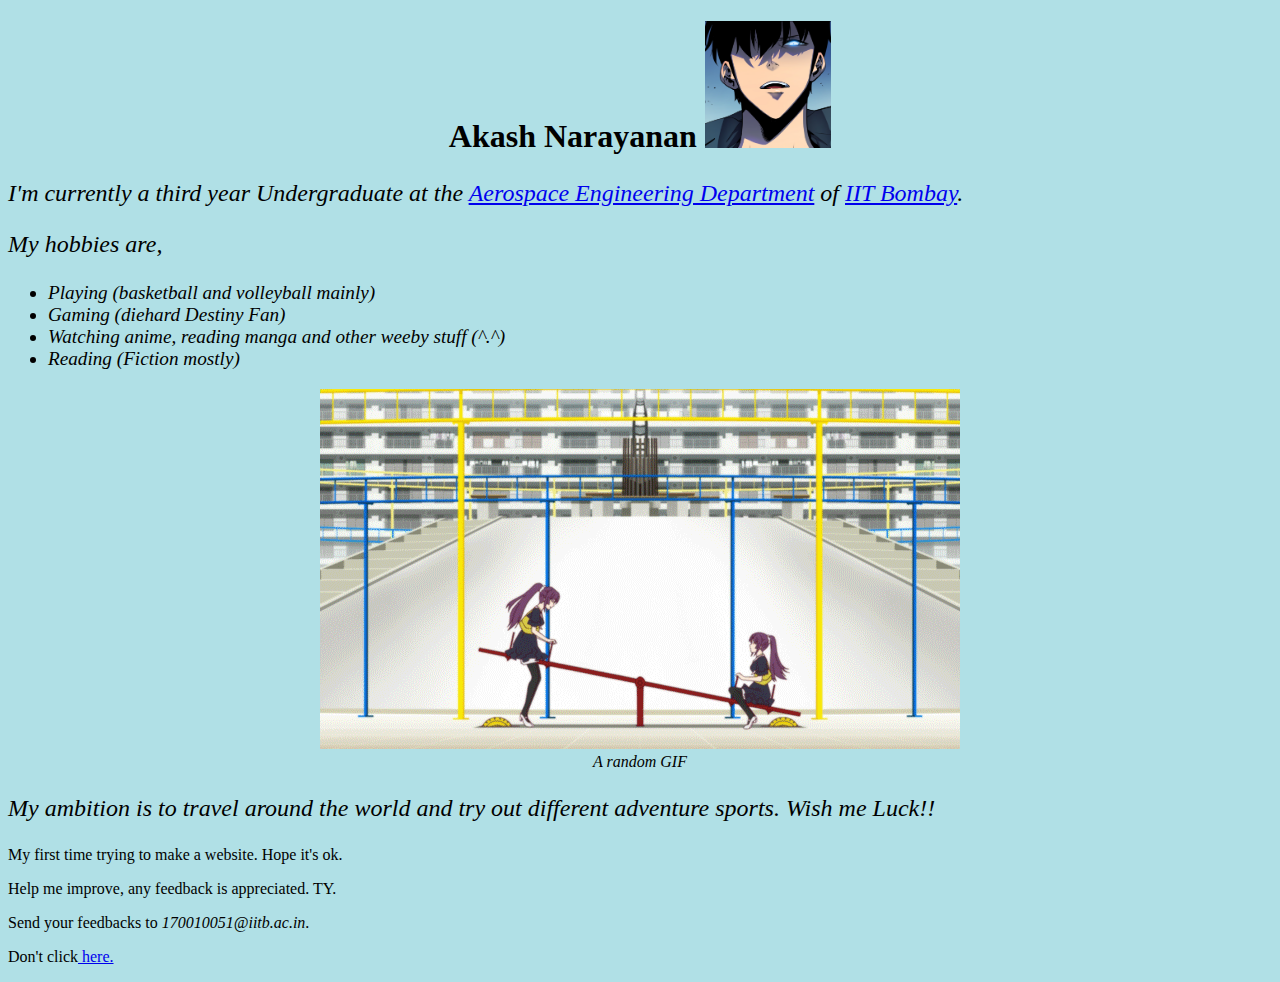
==== index.html @ 8a7a4391 "Merge branch 'master' of https://github.com/CipherX52/170010051_WEB_DEV" ====
<!DOCTYPE html>
<html>

<head>
<title id = "page_title">Hi! I'm Akash</title>
</head>

<body style = "background-color:powderblue">

<div class = "name and pic">
<h1 id = "name" style = "text-align:center;font-family:verdana;">
Akash Narayanan <img id = "pic" src="./Solo Leveling.png" alt="Title" style = "width:10%">
</h1>
</div>

<div class = "edu">
<i><p id = "high_school" style

<i><p id = "college" style = "font-size:150%;">
I'm currently a third year Undergraduate at the 
<a id = "link_to_aero_iitb" href = "https://www.aero.iitb.ac.in/home/" target = _blank>Aerospace Engineering Department</a> 
of 
<a id = "link_to_iitb" href = "http://www.iitb.ac.in/" target = _blank>IIT Bombay</a>.
</p></i>
</div>

<div class = "hobby_list">
<i><p id = "hobbies" style = "font-size:150%">
My hobbies are,
<ul style = "font-size:120%"> 
<li id = "sports">Playing (basketball and volleyball mainly)</li>
<li id = "gaming">Gaming (diehard Destiny Fan)</li>
<li id = "weeb">Watching anime, reading manga and other weeby stuff (^.^)</li>
<li id = "read">Reading (Fiction mostly)</li>
</ul>
</p></i>
</div>

<div class = "gif_and_caption"style="text-align:center">
<figure>
<a id = "gif_link" href = "https://i.imgur.com/RET7yNy.gif" target = _blank>
<img id = "hitagi_seesaw" class = "center" src="./hitagi.gif" alt="Guess you're not lucky enough to see two Hitagi(s) :(">
</a>
<figcaption><i>A random GIF</i></figcaption><!not really random>
</figure>
</div>

<div class = "ambition">
<i><p id = "ambition_text" style = "font-size:150%">
My ambition is to travel around the world and try out different adventure sports. Wish me Luck!!
</p></i>
</div>

<div class = "closing_notes">
<p id = "cherry_pop">My first time trying to make a website. Hope it's ok.</p>
<p id = "feedback">Help me improve, any feedback is appreciated. TY.</p>
<p id = "contact">Send your feedbacks to <i>170010051@iitb.ac.in</i>.</p>
<p id = "rick">Don't click<a href = "./Rickyboi.html" target = _blank> here.</a><p>
</div>	

</body>
</html>
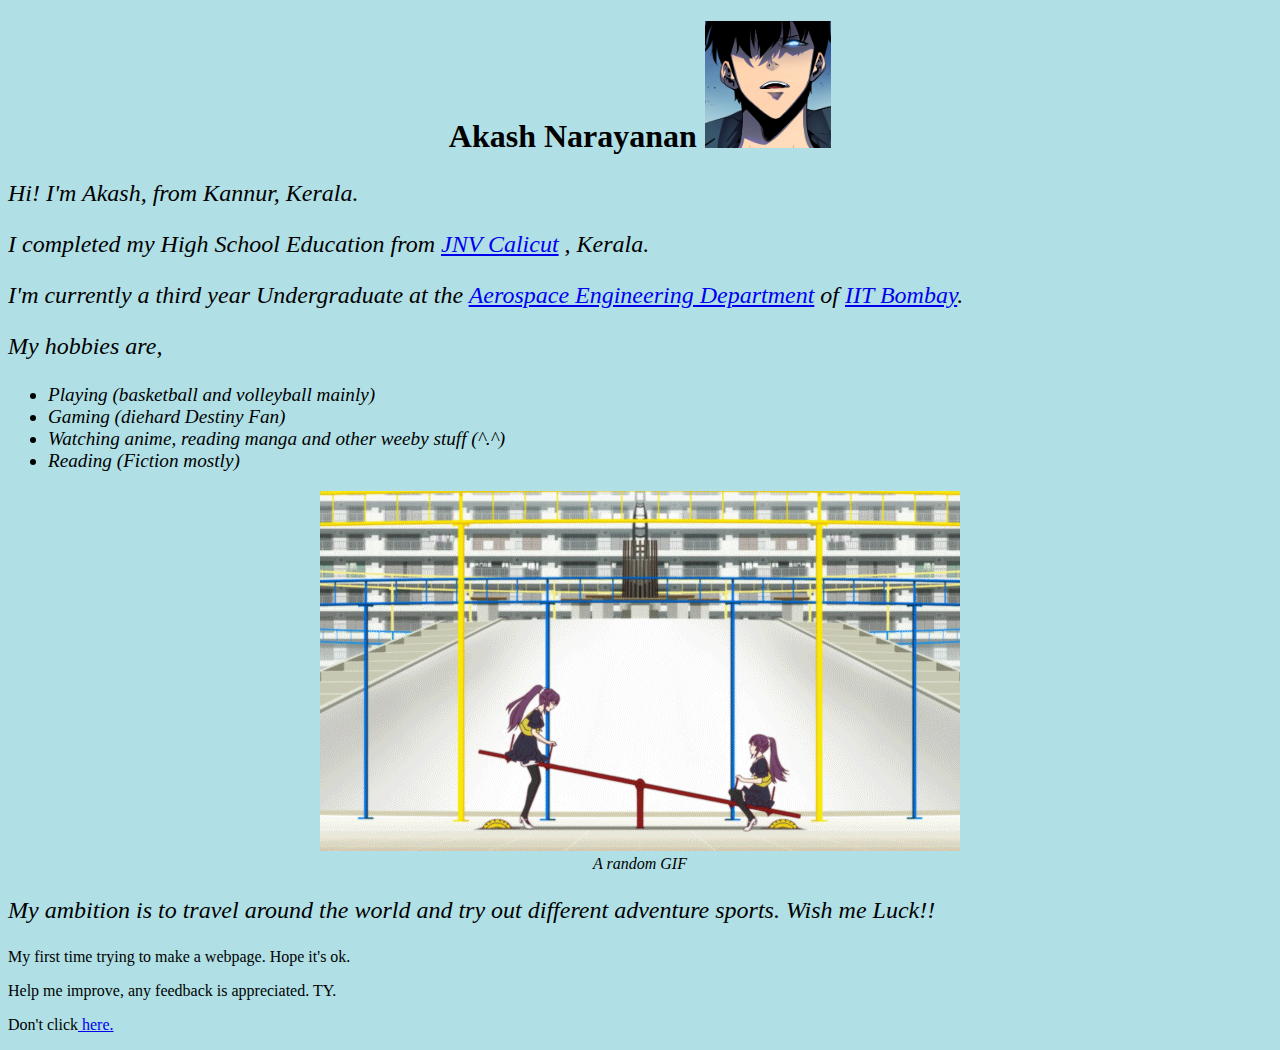
==== commit 5f30f989: "added short intro" ====
--- a/index.html
+++ b/index.html
@@ -7,22 +7,33 @@
 
 <body style = "background-color:powderblue">
 
+
 <div class = "name and pic">
 <h1 id = "name" style = "text-align:center;font-family:verdana;">
 Akash Narayanan <img id = "pic" src="./Solo Leveling.png" alt="Title" style = "width:10%">
 </h1>
 </div>
 
-<div class = "edu">
-<i><p id = "high_school" style
+<i>
+<div class = "info" style = "font-size:150%;">
+<p id = "about">Hi! I'm Akash, from Kannur, Kerala.
+</div>
 
-<i><p id = "college" style = "font-size:150%;">
+<div class = "edu" style = "font-size:150%;">
+<p id = "high_school">
+I completed my High School Education from 
+<a href = "https://www.navodaya.gov.in/nvs/nvs-school/KOZHIKODE/en/home/">JNV Calicut</a>
+, Kerala.
+</p>
+
+<p id = "college">
 I'm currently a third year Undergraduate at the 
 <a id = "link_to_aero_iitb" href = "https://www.aero.iitb.ac.in/home/" target = _blank>Aerospace Engineering Department</a> 
 of 
 <a id = "link_to_iitb" href = "http://www.iitb.ac.in/" target = _blank>IIT Bombay</a>.
-</p></i>
+</p>
 </div>
+</i>
 
 <div class = "hobby_list">
 <i><p id = "hobbies" style = "font-size:150%">
@@ -36,7 +47,7 @@
 </p></i>
 </div>
 
-<div class = "gif_and_caption"style="text-align:center">
+<div class = "gif_and_caption" style="text-align:center">
 <figure>
 <a id = "gif_link" href = "https://i.imgur.com/RET7yNy.gif" target = _blank>
 <img id = "hitagi_seesaw" class = "center" src="./hitagi.gif" alt="Guess you're not lucky enough to see two Hitagi(s) :(">
@@ -52,9 +63,8 @@
 </div>
 
 <div class = "closing_notes">
-<p id = "cherry_pop">My first time trying to make a website. Hope it's ok.</p>
+<p id = "cherry_pop">My first time trying to make a webpage. Hope it's ok.</p>
 <p id = "feedback">Help me improve, any feedback is appreciated. TY.</p>
-<p id = "contact">Send your feedbacks to <i>170010051@iitb.ac.in</i>.</p>
 <p id = "rick">Don't click<a href = "./Rickyboi.html" target = _blank> here.</a><p>
 </div>	
 
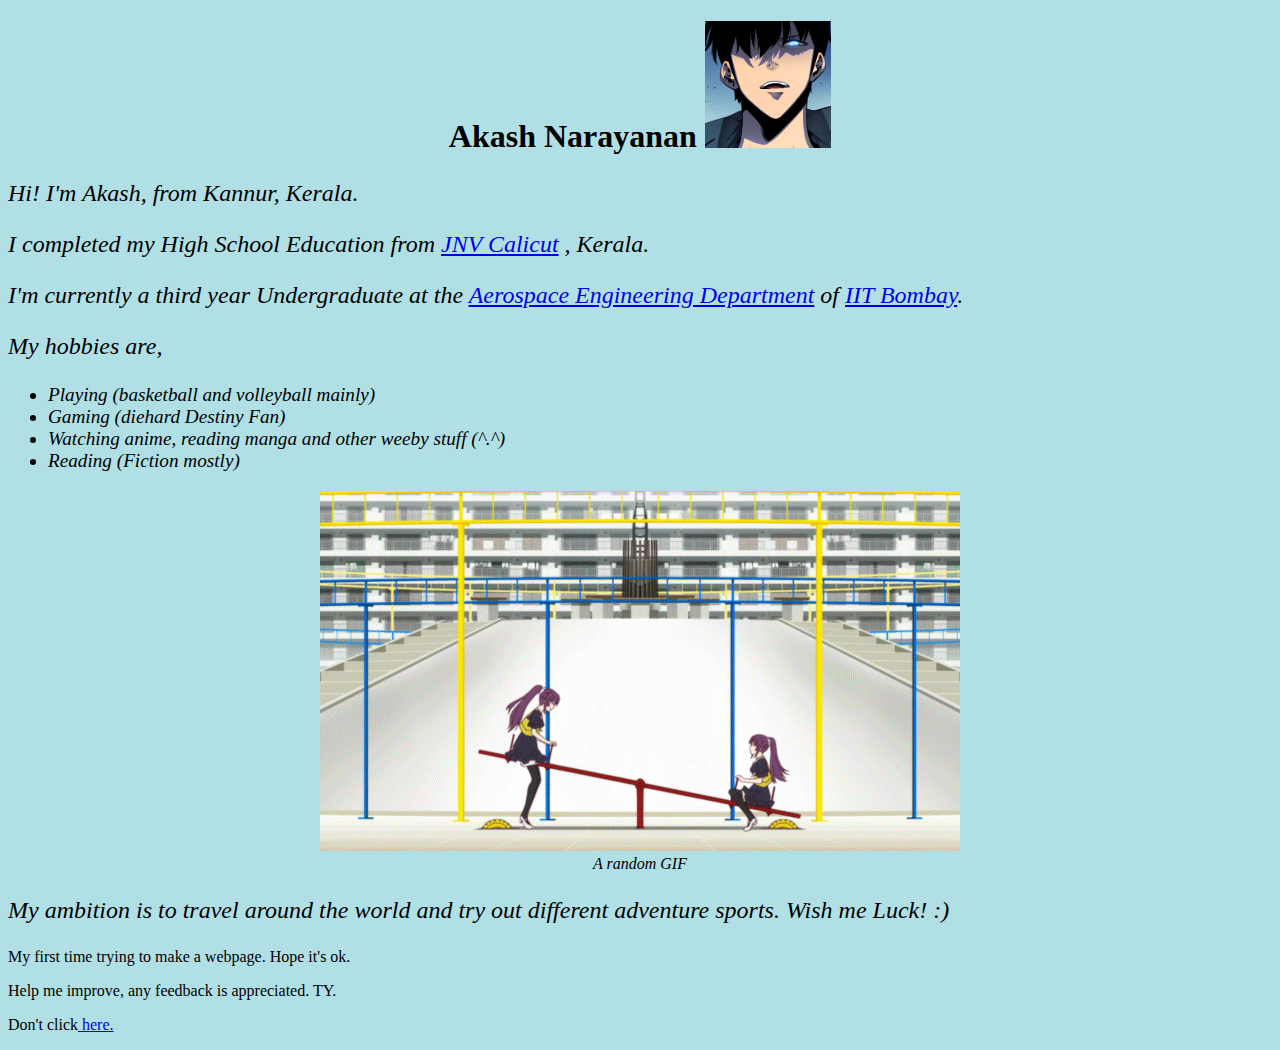
==== commit 2128768c: "small change to index" ====
--- a/index.html
+++ b/index.html
@@ -58,7 +58,7 @@
 
 <div class = "ambition">
 <i><p id = "ambition_text" style = "font-size:150%">
-My ambition is to travel around the world and try out different adventure sports. Wish me Luck!!
+My ambition is to travel around the world and try out different adventure sports. Wish me Luck! :)
 </p></i>
 </div>
 
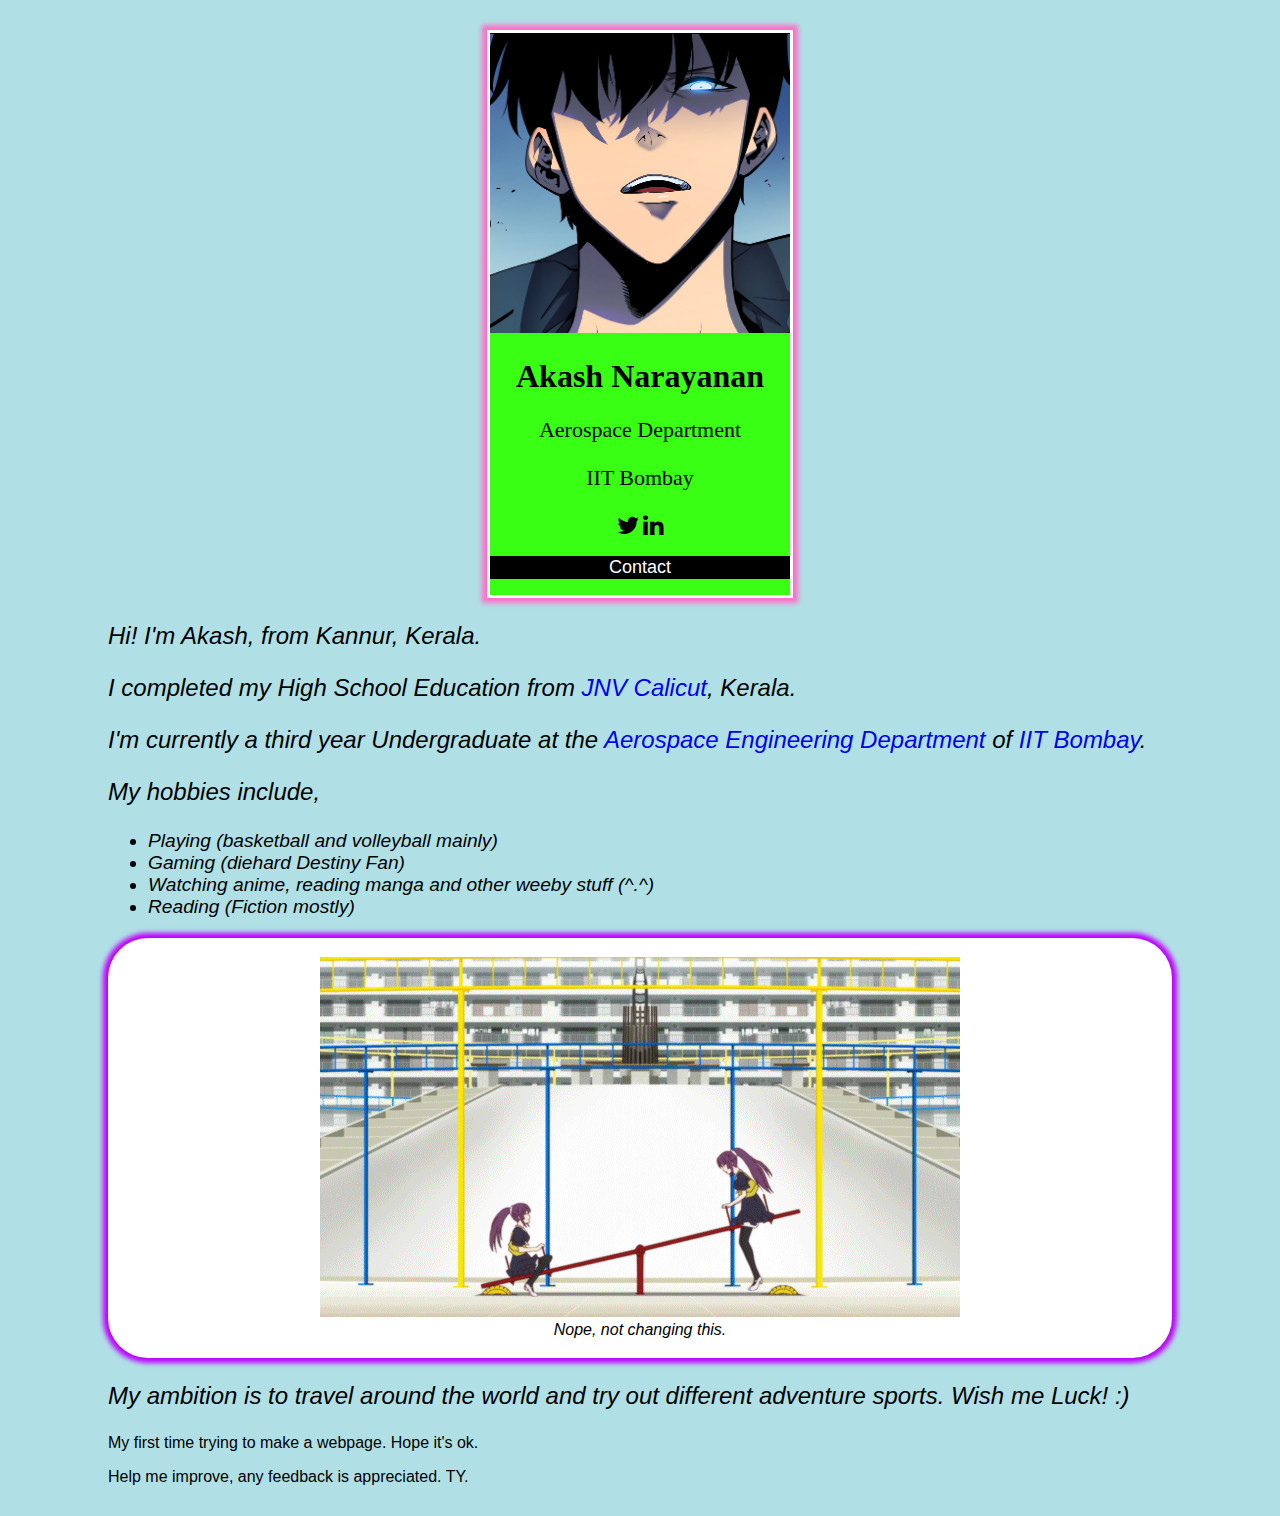
==== commit ea81432e: "added some CSS" ====
--- a/index.html
+++ b/index.html
@@ -3,15 +3,25 @@
 
 <head>
 <title id = "page_title">Hi! I'm Akash</title>
+<link rel="stylesheet" href="styles.css">
+<link rel="stylesheet" href="https://cdnjs.cloudflare.com/ajax/libs/font-awesome/4.7.0/css/font-awesome.min.css">
 </head>
 
+<div class = "body">
 <body style = "background-color:powderblue">
 
 
-<div class = "name and pic">
-<h1 id = "name" style = "text-align:center;font-family:verdana;">
-Akash Narayanan <img id = "pic" src="./Solo Leveling.png" alt="Title" style = "width:10%">
-</h1>
+<div class="card">
+  <img src="./Solo Leveling.png" alt="John" style="width:100%">
+  <h1>Akash Narayanan</h1>
+  <p class="Dept">Aerospace Department</p>
+  <p class="insti">IIT Bombay</p>
+  <a id = "twitter" href="https://twitter.com	/beeakash" target = _blank><i class="fa fa-twitter"></i></a>
+  <a id = "linkedin" href="https://www.linkedin.com/in/akash-narayanan-47a610155/" target = _blank><i class="fa fa-linkedin"></i></a>
+  <div class="contact">
+  <p><button>Contact</button></p>
+  </div>
+  <div id="hide">akash.n@iitb.ac.in</div>
 </div>
 
 <i>
@@ -22,8 +32,7 @@
 <div class = "edu" style = "font-size:150%;">
 <p id = "high_school">
 I completed my High School Education from 
-<a href = "https://www.navodaya.gov.in/nvs/nvs-school/KOZHIKODE/en/home/">JNV Calicut</a>
-, Kerala.
+<a href = "https://www.navodaya.gov.in/nvs/nvs-school/KOZHIKODE/en/home/">JNV Calicut</a>, Kerala.
 </p>
 
 <p id = "college">
@@ -37,24 +46,25 @@
 
 <div class = "hobby_list">
 <i><p id = "hobbies" style = "font-size:150%">
-My hobbies are,
+My hobbies include,
 <ul style = "font-size:120%"> 
 <li id = "sports">Playing (basketball and volleyball mainly)</li>
 <li id = "gaming">Gaming (diehard Destiny Fan)</li>
+<div id = "play">DM me if you wanna murder Uldren</div>
 <li id = "weeb">Watching anime, reading manga and other weeby stuff (^.^)</li>
 <li id = "read">Reading (Fiction mostly)</li>
 </ul>
 </p></i>
 </div>
 
-<div class = "gif_and_caption" style="text-align:center">
+
+<div id = "gif" style="text-align:center">
 <figure>
-<a id = "gif_link" href = "https://i.imgur.com/RET7yNy.gif" target = _blank>
 <img id = "hitagi_seesaw" class = "center" src="./hitagi.gif" alt="Guess you're not lucky enough to see two Hitagi(s) :(">
-</a>
-<figcaption><i>A random GIF</i></figcaption><!not really random>
+<figcaption id = "caption"><i>Nope, not changing this.</i></figcaption>
 </figure>
 </div>
+
 
 <div class = "ambition">
 <i><p id = "ambition_text" style = "font-size:150%">
@@ -65,8 +75,8 @@
 <div class = "closing_notes">
 <p id = "cherry_pop">My first time trying to make a webpage. Hope it's ok.</p>
 <p id = "feedback">Help me improve, any feedback is appreciated. TY.</p>
-<p id = "rick">Don't click<a href = "./Rickyboi.html" target = _blank> here.</a><p>
 </div>	
 
 </body>
+</div>
 </html>
--- a/styles.css
+++ b/styles.css
@@ -0,0 +1,74 @@
+.body{
+font-family:Helvetica, "Times New Roman";
+font-size:16px;
+margin:30px 100px 30px;
+}
+
+.card {	
+font-family:"Times New Roman";
+background-color:#39ff14;
+box-shadow: 0px 0px 5px 5px #FF6EC7;
+max-width: 300px;
+margin: auto;
+text-align: center;
+border-style:solid;
+border-color:white;	
+}
+
+.Dept, .insti {
+color: black;
+font-size: 22px;
+}
+
+button {
+border: none;
+outline: 0;
+display: inline-block;
+color: white;
+background-color: #000;
+text-align: center;
+cursor: pointer;
+width: 100%;
+font-size: 18px;
+}
+
+#twitter,#linkedin {
+text-decoration: none;
+font-size: 24px;
+color: black;
+}
+
+button:hover, a:hover {
+opacity: 0.7;
+}
+
+#hide {
+background-color:#FF66CC;
+display: none;
+}
+
+.contact:hover + #hide {
+display: block;
+}
+
+#play {
+display: none;
+}
+
+#gaming:hover + #play {
+display: block;
+}
+
+
+#gif{
+box-shadow: 0 0 5px 5px #be00fe;
+text-align: center;
+padding:3px;
+background-color:white;
+border-radius:40px;
+}
+
+a:link{
+text-decoration:none;
+}
+
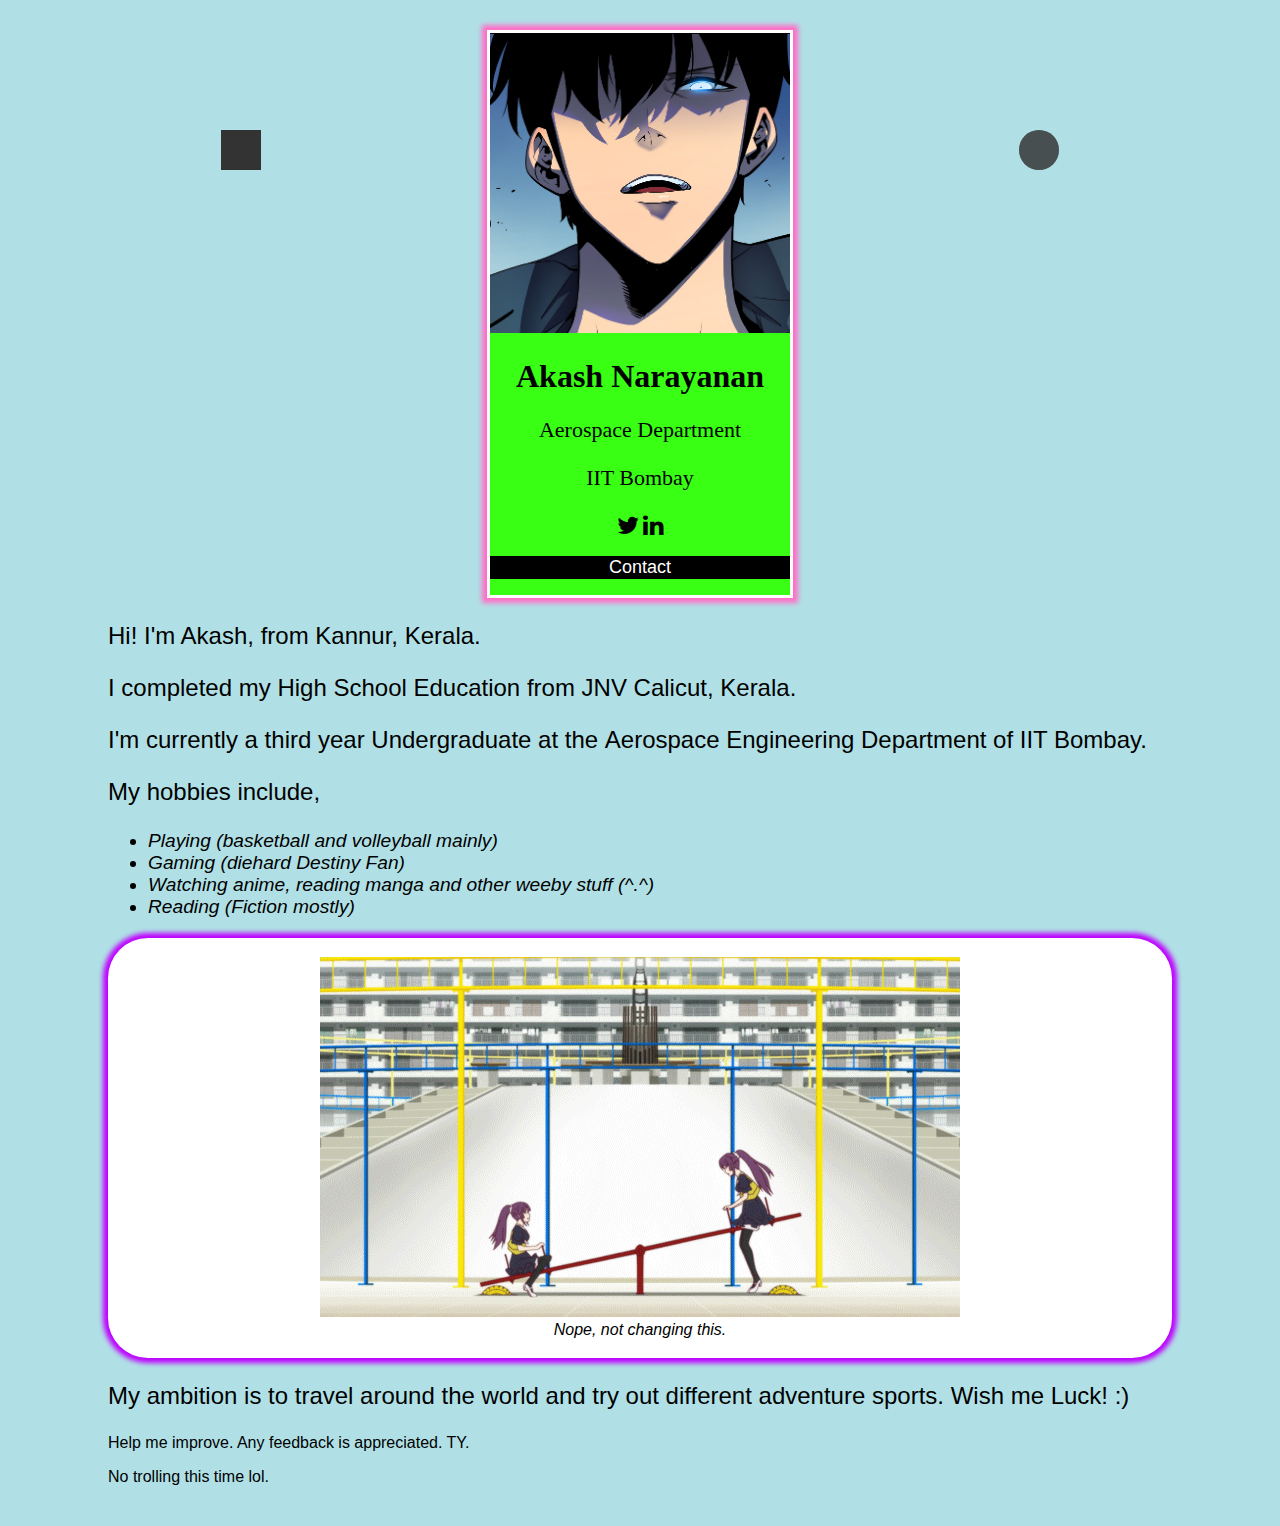
==== commit 090bcc76: "CSS almost done" ====
--- a/index.html
+++ b/index.html
@@ -10,13 +10,16 @@
 <div class = "body">
 <body style = "background-color:powderblue">
 
+<div class = "container">
+
+<div class="spinner1"></div>
 
 <div class="card">
   <img src="./Solo Leveling.png" alt="John" style="width:100%">
   <h1>Akash Narayanan</h1>
   <p class="Dept">Aerospace Department</p>
   <p class="insti">IIT Bombay</p>
-  <a id = "twitter" href="https://twitter.com	/beeakash" target = _blank><i class="fa fa-twitter"></i></a>
+  <a id = "twitter" href="https://twitter.com/beeakash" target = _blank><i class="fa fa-twitter"></i></a>
   <a id = "linkedin" href="https://www.linkedin.com/in/akash-narayanan-47a610155/" target = _blank><i class="fa fa-linkedin"></i></a>
   <div class="contact">
   <p><button>Contact</button></p>
@@ -24,7 +27,14 @@
   <div id="hide">akash.n@iitb.ac.in</div>
 </div>
 
-<i>
+<div class="spinner2">
+  <div class="double-bounce1"></div>
+  <div class="double-bounce2"></div>
+</div>
+
+</div>
+
+<div class = "content">
 <div class = "info" style = "font-size:150%;">
 <p id = "about">Hi! I'm Akash, from Kannur, Kerala.
 </div>
@@ -32,7 +42,7 @@
 <div class = "edu" style = "font-size:150%;">
 <p id = "high_school">
 I completed my High School Education from 
-<a href = "https://www.navodaya.gov.in/nvs/nvs-school/KOZHIKODE/en/home/">JNV Calicut</a>, Kerala.
+<a href = "https://www.navodaya.gov.in/nvs/nvs-school/KOZHIKODE/en/home/" target = _blank>JNV Calicut</a>, Kerala.
 </p>
 
 <p id = "college">
@@ -42,12 +52,12 @@
 <a id = "link_to_iitb" href = "http://www.iitb.ac.in/" target = _blank>IIT Bombay</a>.
 </p>
 </div>
-</i>
+
 
 <div class = "hobby_list">
-<i><p id = "hobbies" style = "font-size:150%">
+<p id = "hobbies" style = "font-size:150%">
 My hobbies include,
-<ul style = "font-size:120%"> 
+<i><ul style = "font-size:120%"> 
 <li id = "sports">Playing (basketball and volleyball mainly)</li>
 <li id = "gaming">Gaming (diehard Destiny Fan)</li>
 <div id = "play">DM me if you wanna murder Uldren</div>
@@ -67,14 +77,15 @@
 
 
 <div class = "ambition">
-<i><p id = "ambition_text" style = "font-size:150%">
+<p id = "ambition_text" style = "font-size:150%">
 My ambition is to travel around the world and try out different adventure sports. Wish me Luck! :)
-</p></i>
+</p>
+</div>
 </div>
 
 <div class = "closing_notes">
-<p id = "cherry_pop">My first time trying to make a webpage. Hope it's ok.</p>
-<p id = "feedback">Help me improve, any feedback is appreciated. TY.</p>
+<p id = "feedback">Help me improve. Any feedback is appreciated. TY.</p>
+<p> No trolling this time lol.</p>
 </div>	
 
 </body>
--- a/styles.css
+++ b/styles.css
@@ -1,7 +1,7 @@
 .body{
 font-family:Helvetica, "Times New Roman";
 font-size:16px;
-margin:30px 100px 30px;
+margin:30px 100px 40px;
 }
 
 .card {	
@@ -38,7 +38,7 @@
 color: black;
 }
 
-button:hover, a:hover {
+button:hover,a:hover{
 opacity: 0.7;
 }
 
@@ -72,3 +72,106 @@
 text-decoration:none;
 }
 
+p > a {
+  position: relative;
+  color: #000;
+  text-decoration: none;
+}
+
+p > a:hover {
+  color: #000;
+}
+
+p>a::before{
+content:"";
+position:absolute;
+width:100%;
+height:2px;
+bottom:0;
+left:0;
+background-color:#000;
+visibility:hidden;
+transform:scaleX(0);
+transition: all 0.3s ease-in-out 0s;
+}
+
+p > a:hover::before {
+  visibility: visible;
+  transform: scaleX(1);
+}
+
+.spinner2 {
+  width: 40px;
+  height: 40px;
+
+  position: relative;
+  margin: 100px auto;
+}
+
+.double-bounce1, .double-bounce2 {
+  width: 100%;
+  height: 100%;
+  border-radius: 50%;
+  background-color: #333;
+  opacity: 0.6;
+  position: absolute;
+  top: 0;
+  left: 0;
+  
+  -webkit-animation: sk-bounce 2.0s infinite ease-in-out;
+  animation: sk-bounce 2.0s infinite ease-in-out;
+}
+
+.double-bounce2 {
+  -webkit-animation-delay: -1.0s;
+  animation-delay: -1.0s;
+}
+
+@-webkit-keyframes sk-bounce {
+  0%, 100% { -webkit-transform: scale(0.0) }
+  50% { -webkit-transform: scale(1.0) }
+}
+
+@keyframes sk-bounce {
+  0%, 100% { 
+    transform: scale(0.0);
+    -webkit-transform: scale(0.0);
+  } 50% { 
+    transform: scale(1.0);
+    -webkit-transform: scale(1.0);
+  }
+}
+
+.spinner1 {
+  width: 40px;
+  height: 40px;
+  background-color: #333;
+
+  margin: 100px auto;
+  -webkit-animation: sk-rotateplane 1.2s infinite ease-in-out;
+  animation: sk-rotateplane 1.2s infinite ease-in-out;
+}
+
+@-webkit-keyframes sk-rotateplane {
+  0% { -webkit-transform: perspective(120px) }
+  50% { -webkit-transform: perspective(120px) rotateY(180deg) }
+  100% { -webkit-transform: perspective(120px) rotateY(180deg)  rotateX(180deg) }
+}
+
+@keyframes sk-rotateplane {
+  0% { 
+    transform: perspective(120px) rotateX(0deg) rotateY(0deg);
+    -webkit-transform: perspective(120px) rotateX(0deg) rotateY(0deg) 
+  } 50% { 
+    transform: perspective(120px) rotateX(-180.1deg) rotateY(0deg);
+    -webkit-transform: perspective(120px) rotateX(-180.1deg) rotateY(0deg) 
+  } 100% { 
+    transform: perspective(120px) rotateX(-180deg) rotateY(-179.9deg);
+    -webkit-transform: perspective(120px) rotateX(-180deg) rotateY(-179.9deg);
+  }
+}
+
+.container{
+display:flex;
+
+}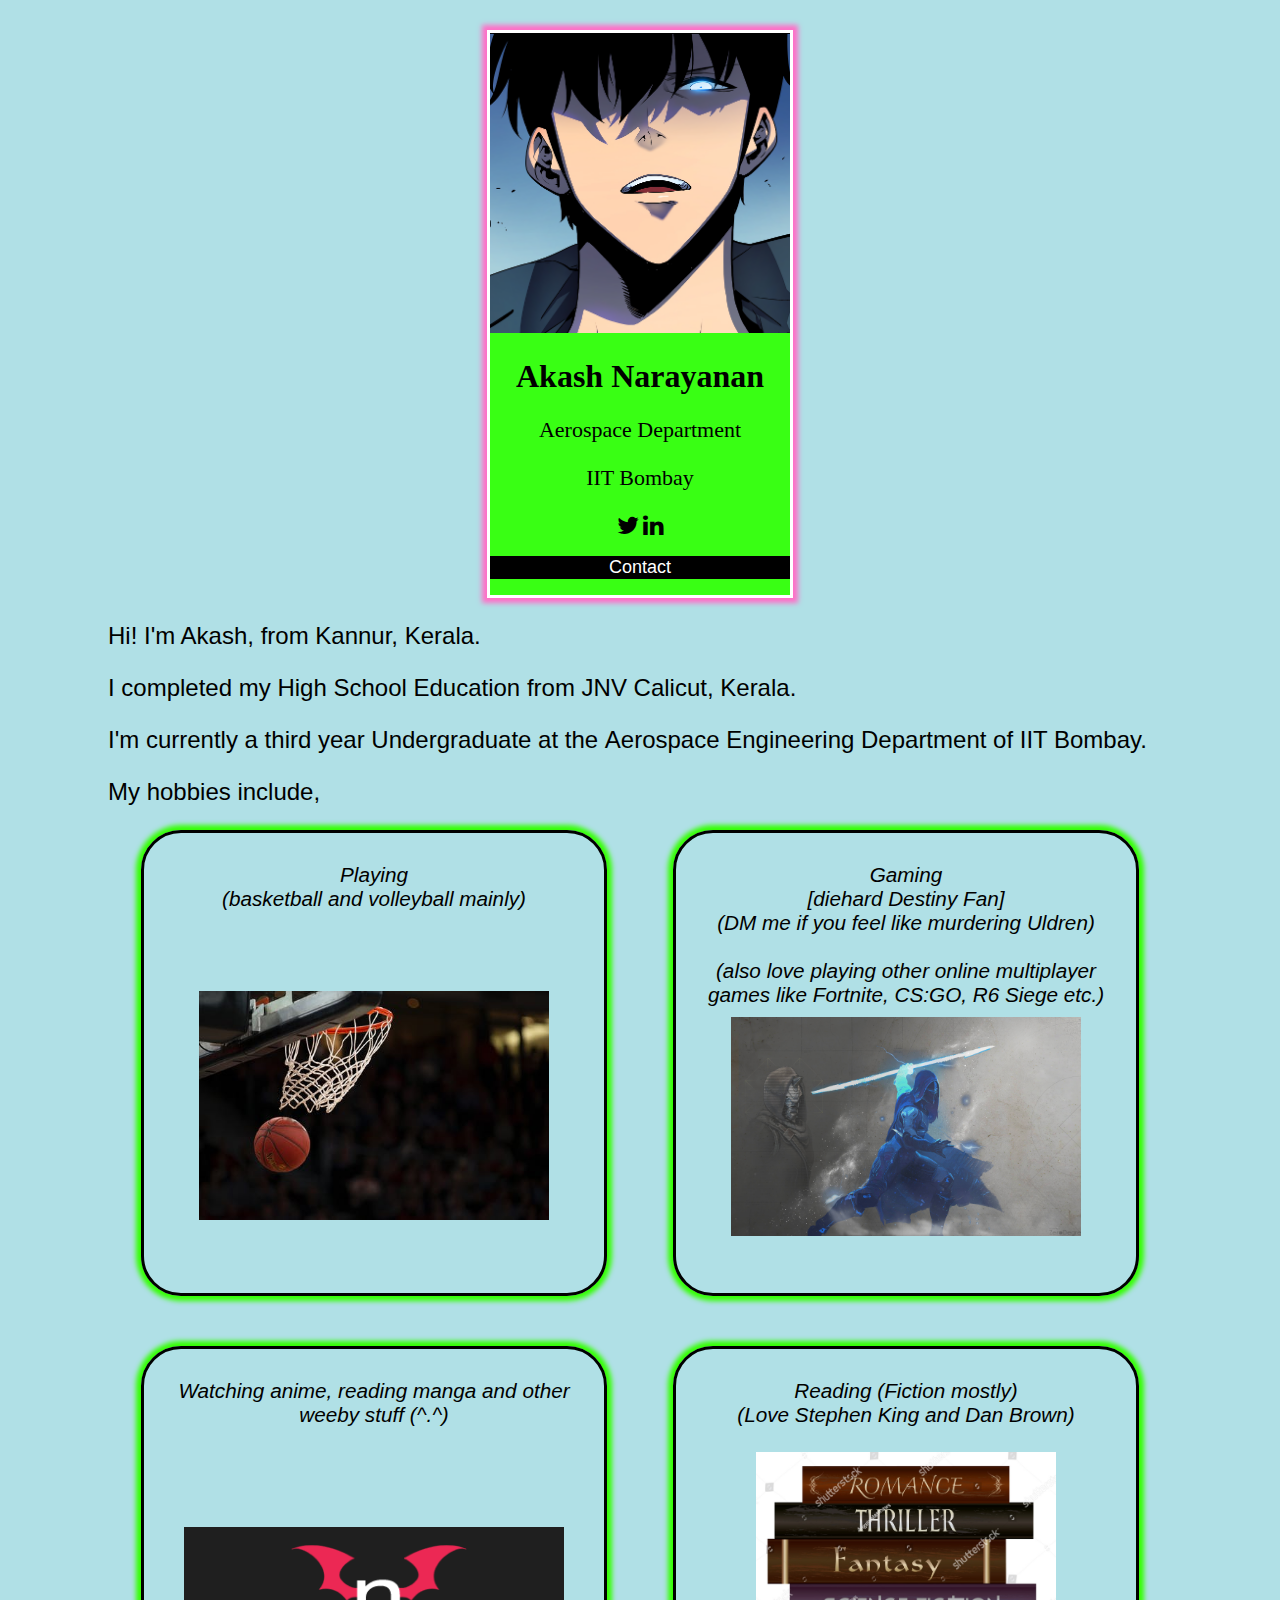
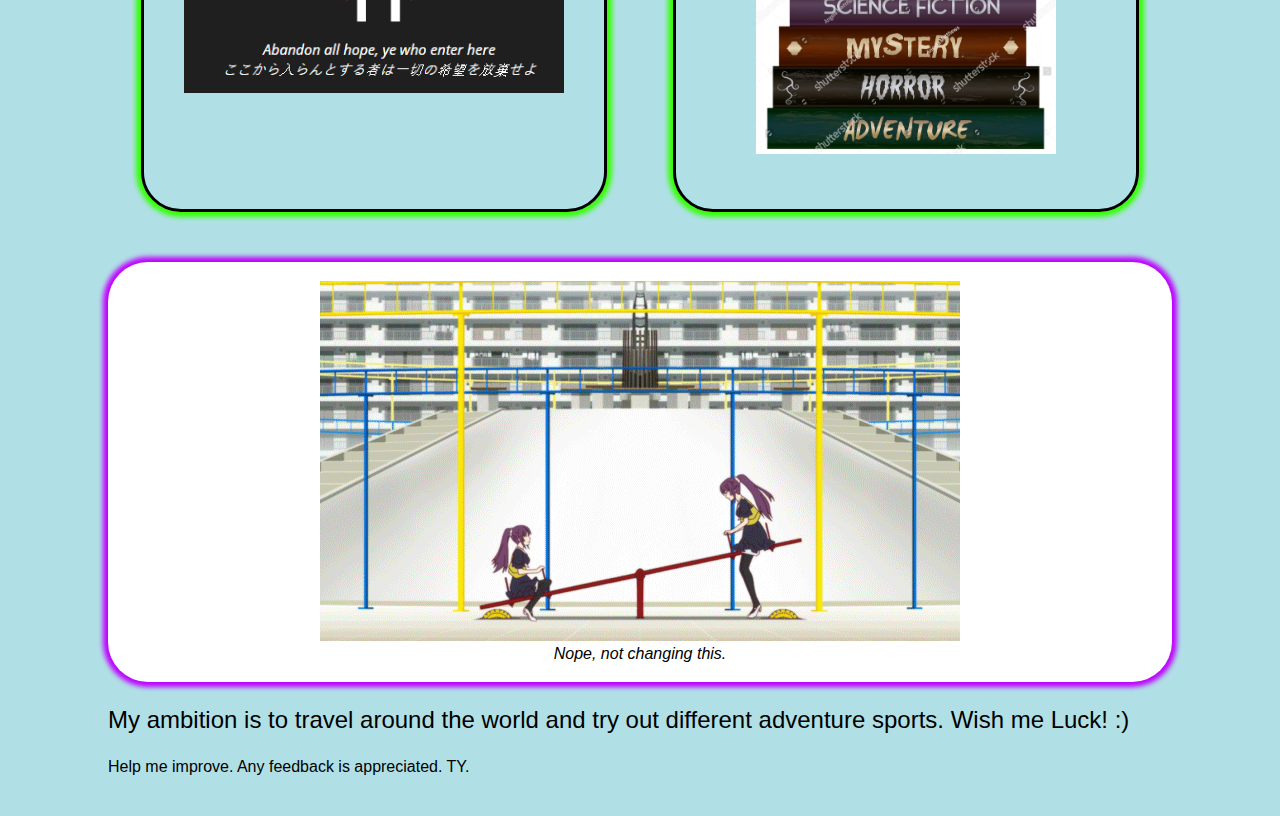
==== commit 8383d6dc: "done" ====
--- a/index.html
+++ b/index.html
@@ -10,10 +10,6 @@
 <div class = "body">
 <body style = "background-color:powderblue">
 
-<div class = "container">
-
-<div class="spinner1"></div>
-
 <div class="card">
   <img src="./Solo Leveling.png" alt="John" style="width:100%">
   <h1>Akash Narayanan</h1>
@@ -25,13 +21,6 @@
   <p><button>Contact</button></p>
   </div>
   <div id="hide">akash.n@iitb.ac.in</div>
-</div>
-
-<div class="spinner2">
-  <div class="double-bounce1"></div>
-  <div class="double-bounce2"></div>
-</div>
-
 </div>
 
 <div class = "content">
@@ -57,20 +46,64 @@
 <div class = "hobby_list">
 <p id = "hobbies" style = "font-size:150%">
 My hobbies include,
-<i><ul style = "font-size:120%"> 
-<li id = "sports">Playing (basketball and volleyball mainly)</li>
-<li id = "gaming">Gaming (diehard Destiny Fan)</li>
-<div id = "play">DM me if you wanna murder Uldren</div>
-<li id = "weeb">Watching anime, reading manga and other weeby stuff (^.^)</li>
-<li id = "read">Reading (Fiction mostly)</li>
-</ul>
-</p></i>
+</p>
+<i>
+
+<div class = "parent-container">
+
+<div class = "child-container">
+
+<p class = "hobby" id = "sports">Playing </br>(basketball and volleyball mainly)
+<span style="display:block; height: 80px;"></span>
+<a href = "http://www.google.com/search?q=volleyball" target = _blank>
+<img src = "./bb.jpeg" alt = "basketball_linked_to_volleyball" style = "max-width:350px">
+</img></a>
+</p>
+
+<p class = "hobby" id = "gaming">Gaming 
+</br>[diehard Destiny Fan]</br>
+(DM me if you feel like murdering Uldren)</br></br>
+(also love playing other online multiplayer games like Fortnite, CS:GO, R6 Siege etc.)
+<span style="display:block; height: 10px;"></span>
+<a href = "http://www.google.com/search?q=destiny+2+new+light" target = _blank>
+<img src = "./cayde.jpg" alt = "arcstrider" style = "max-width:350px">
+</img></a>
+</p>
+
 </div>
 
+<span style="display:block; height: 50px;"></span>
+<!couldn't find any other way to add vertical space, if you are reading the code,
+ dm me with suggetions if any. TY TY.>
 
+
+<div class = "child-container">
+
+<p class = "hobby" id = "weeb">Watching anime, reading manga and other weeby stuff (^.^)
+<span style="display:block; height: 100px;"></span>
+<a href = "./meme.html" target = _blank>
+<img src = "./beware.png" alt = "nhentai_logo" style="max-width:380px">
+</img></a>
+</p>
+
+<p class = "hobby" id = "read">Reading (Fiction mostly)</br>(Love Stephen King and Dan Brown)
+<span style="display:block; height: 25px;"></span>
+<a href = "http://www.google.com/search?q=the+shining+book" target = _blank>
+<img src = "./books.jpg" alt = "books_stock" style = "max-width:300px">
+</img></a>
+</p>
+
+</div>
+
+</div>
+
+</i>
+</div>
+
+<span style="display:block; height: 50px;"></span>
 <div id = "gif" style="text-align:center">
 <figure>
-<img id = "hitagi_seesaw" class = "center" src="./hitagi.gif" alt="Guess you're not lucky enough to see two Hitagi(s) :(">
+<img id = "hitagi_seesaw" src="./hitagi.gif" alt="Guess you're not lucky enough to see two Hitagi(s) :(">
 <figcaption id = "caption"><i>Nope, not changing this.</i></figcaption>
 </figure>
 </div>
@@ -85,7 +118,6 @@
 
 <div class = "closing_notes">
 <p id = "feedback">Help me improve. Any feedback is appreciated. TY.</p>
-<p> No trolling this time lol.</p>
 </div>	
 
 </body>
--- a/styles.css
+++ b/styles.css
@@ -100,78 +100,27 @@
   transform: scaleX(1);
 }
 
-.spinner2 {
-  width: 40px;
-  height: 40px;
-
-  position: relative;
-  margin: 100px auto;
+.parent-container{
+display:flex;
+font-size:120%;
+flex-direction:column;
 }
 
-.double-bounce1, .double-bounce2 {
-  width: 100%;
-  height: 100%;
-  border-radius: 50%;
-  background-color: #333;
-  opacity: 0.6;
-  position: absolute;
-  top: 0;
-  left: 0;
-  
-  -webkit-animation: sk-bounce 2.0s infinite ease-in-out;
-  animation: sk-bounce 2.0s infinite ease-in-out;
+.child-container{
+display:flex;
+font-size:120%;
+flex-direction:row;
 }
 
-.double-bounce2 {
-  -webkit-animation-delay: -1.0s;
-  animation-delay: -1.0s;
-}
-
-@-webkit-keyframes sk-bounce {
-  0%, 100% { -webkit-transform: scale(0.0) }
-  50% { -webkit-transform: scale(1.0) }
-}
-
-@keyframes sk-bounce {
-  0%, 100% { 
-    transform: scale(0.0);
-    -webkit-transform: scale(0.0);
-  } 50% { 
-    transform: scale(1.0);
-    -webkit-transform: scale(1.0);
-  }
-}
-
-.spinner1 {
-  width: 40px;
-  height: 40px;
-  background-color: #333;
-
-  margin: 100px auto;
-  -webkit-animation: sk-rotateplane 1.2s infinite ease-in-out;
-  animation: sk-rotateplane 1.2s infinite ease-in-out;
-}
-
-@-webkit-keyframes sk-rotateplane {
-  0% { -webkit-transform: perspective(120px) }
-  50% { -webkit-transform: perspective(120px) rotateY(180deg) }
-  100% { -webkit-transform: perspective(120px) rotateY(180deg)  rotateX(180deg) }
-}
-
-@keyframes sk-rotateplane {
-  0% { 
-    transform: perspective(120px) rotateX(0deg) rotateY(0deg);
-    -webkit-transform: perspective(120px) rotateX(0deg) rotateY(0deg) 
-  } 50% { 
-    transform: perspective(120px) rotateX(-180.1deg) rotateY(0deg);
-    -webkit-transform: perspective(120px) rotateX(-180.1deg) rotateY(0deg) 
-  } 100% { 
-    transform: perspective(120px) rotateX(-180deg) rotateY(-179.9deg);
-    -webkit-transform: perspective(120px) rotateX(-180deg) rotateY(-179.9deg);
-  }
-}
-
-.container{
-display:flex;
-
+.hobby{
+box-shadow: 0px 0px 5px 5px #33FF00;
+width: 400px;
+height: 400px;
+margin: auto;
+text-align: center;
+font-size:90%;
+border-style:solid;
+border-color:black;
+padding:30px;
+border-radius:40px;
 }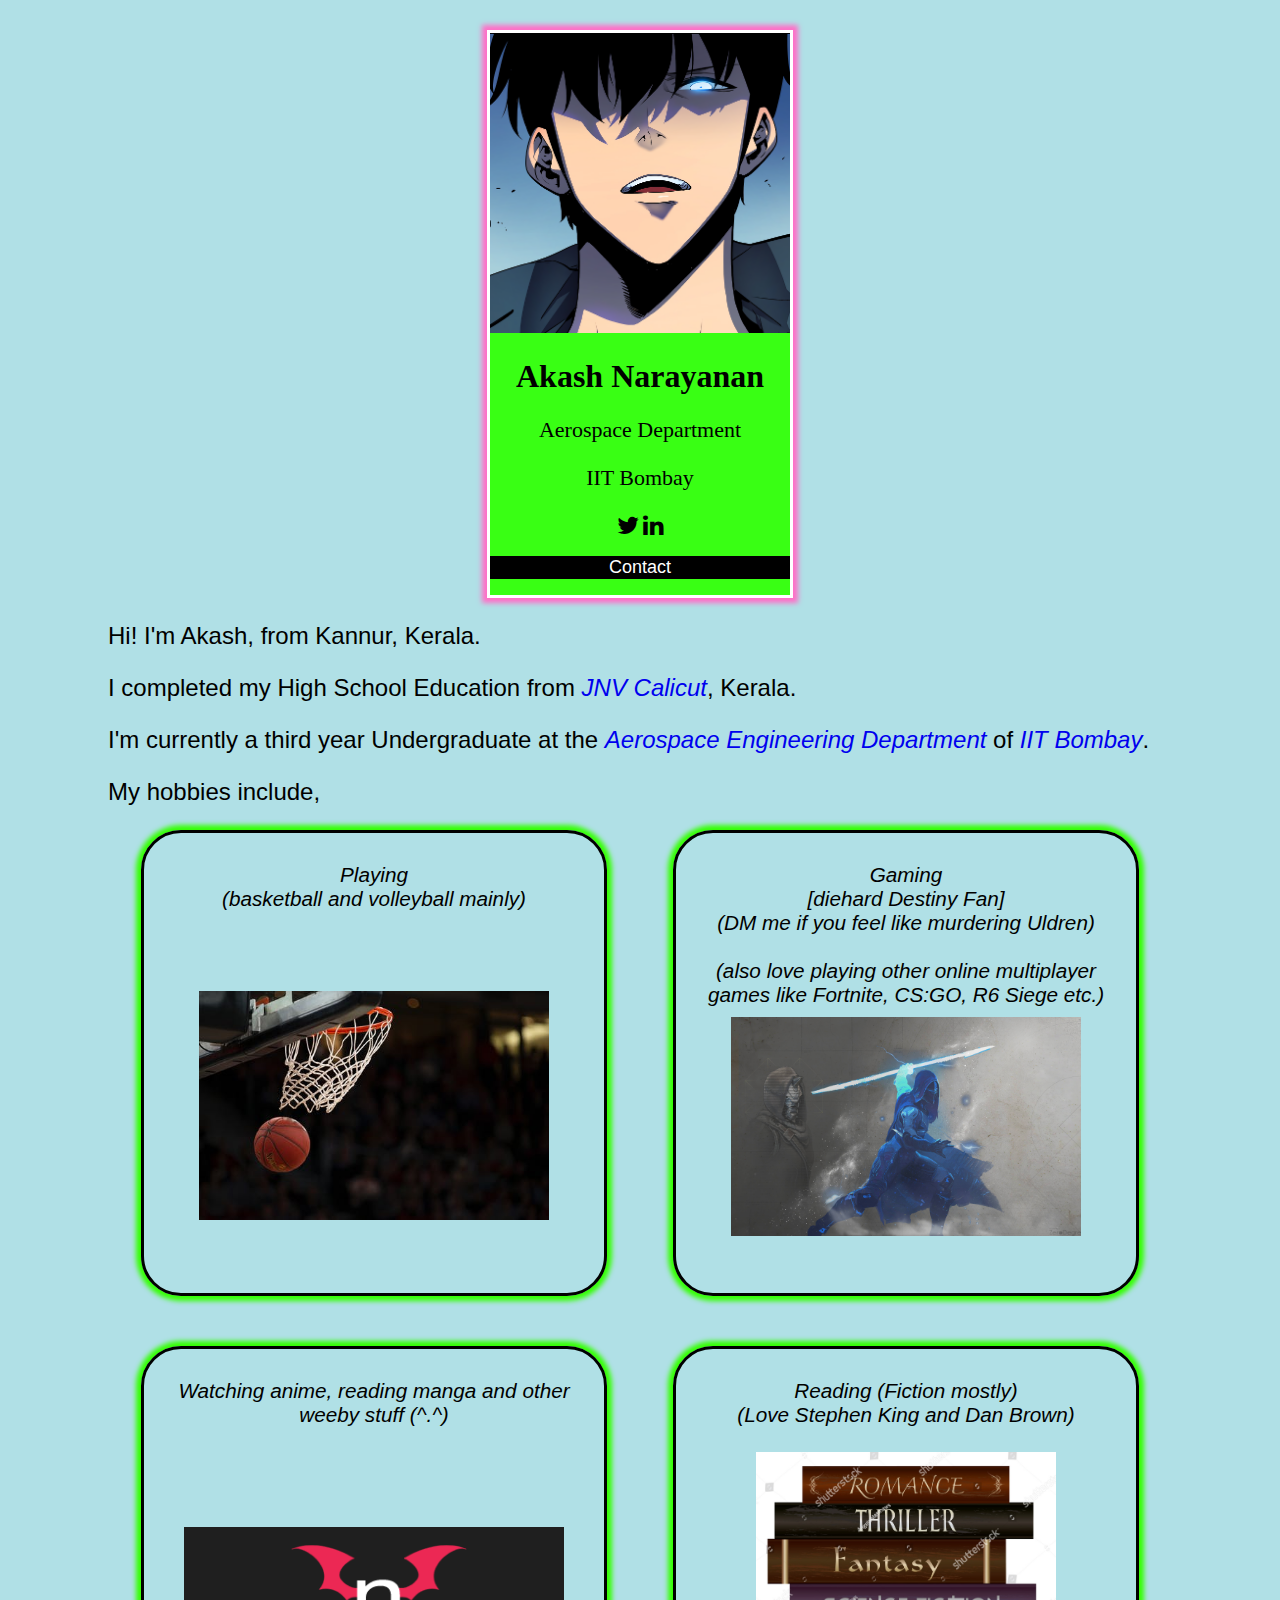
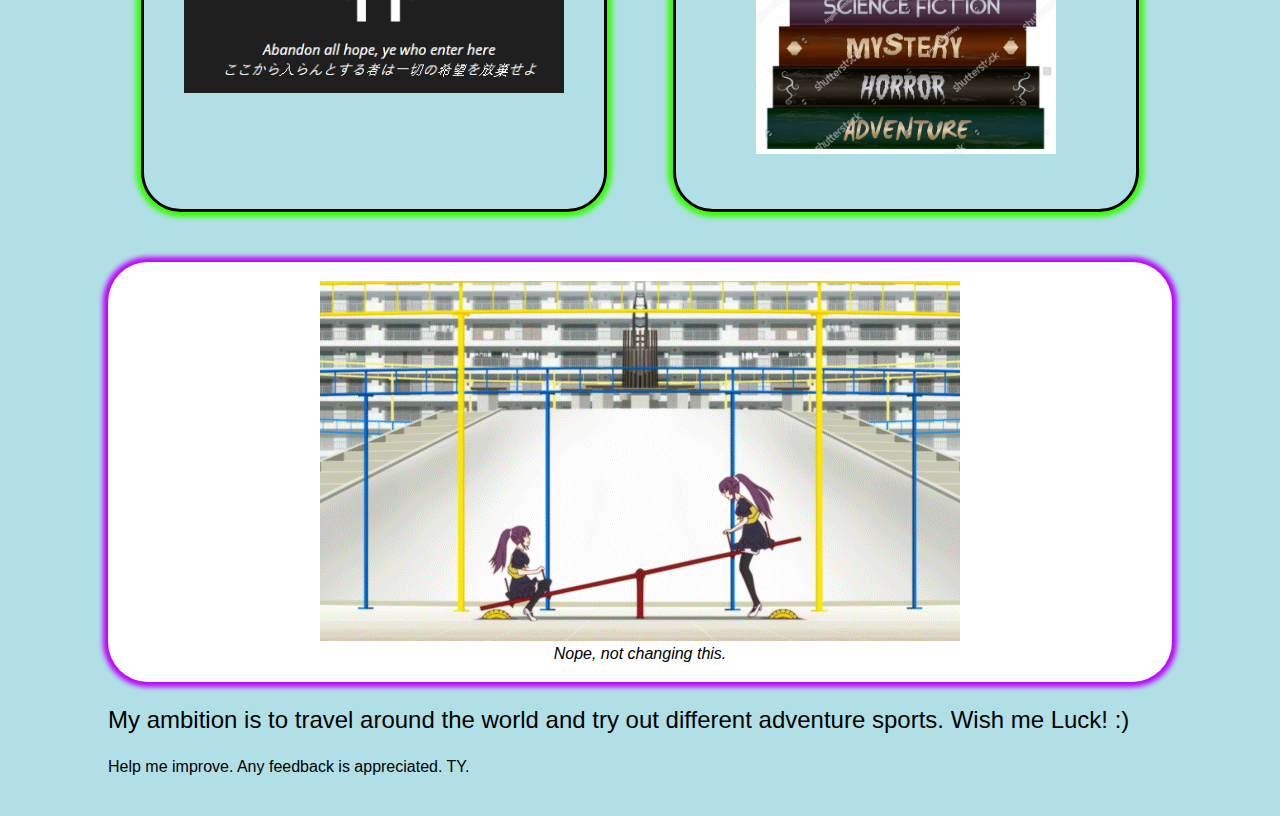
==== commit e662a4ca: "done again" ====
--- a/index.html
+++ b/index.html
@@ -31,14 +31,14 @@
 <div class = "edu" style = "font-size:150%;">
 <p id = "high_school">
 I completed my High School Education from 
-<a href = "https://www.navodaya.gov.in/nvs/nvs-school/KOZHIKODE/en/home/" target = _blank>JNV Calicut</a>, Kerala.
+<i><a href = "https://www.navodaya.gov.in/nvs/nvs-school/KOZHIKODE/en/home/" target = _blank>JNV Calicut</a></i>, Kerala.
 </p>
 
 <p id = "college">
 I'm currently a third year Undergraduate at the 
-<a id = "link_to_aero_iitb" href = "https://www.aero.iitb.ac.in/home/" target = _blank>Aerospace Engineering Department</a> 
+<i><a id = "link_to_aero_iitb" href = "https://www.aero.iitb.ac.in/home/" target = _blank>Aerospace Engineering Department</a></i> 
 of 
-<a id = "link_to_iitb" href = "http://www.iitb.ac.in/" target = _blank>IIT Bombay</a>.
+<i><a id = "link_to_iitb" href = "http://www.iitb.ac.in/" target = _blank>IIT Bombay</a></i>.
 </p>
 </div>
 
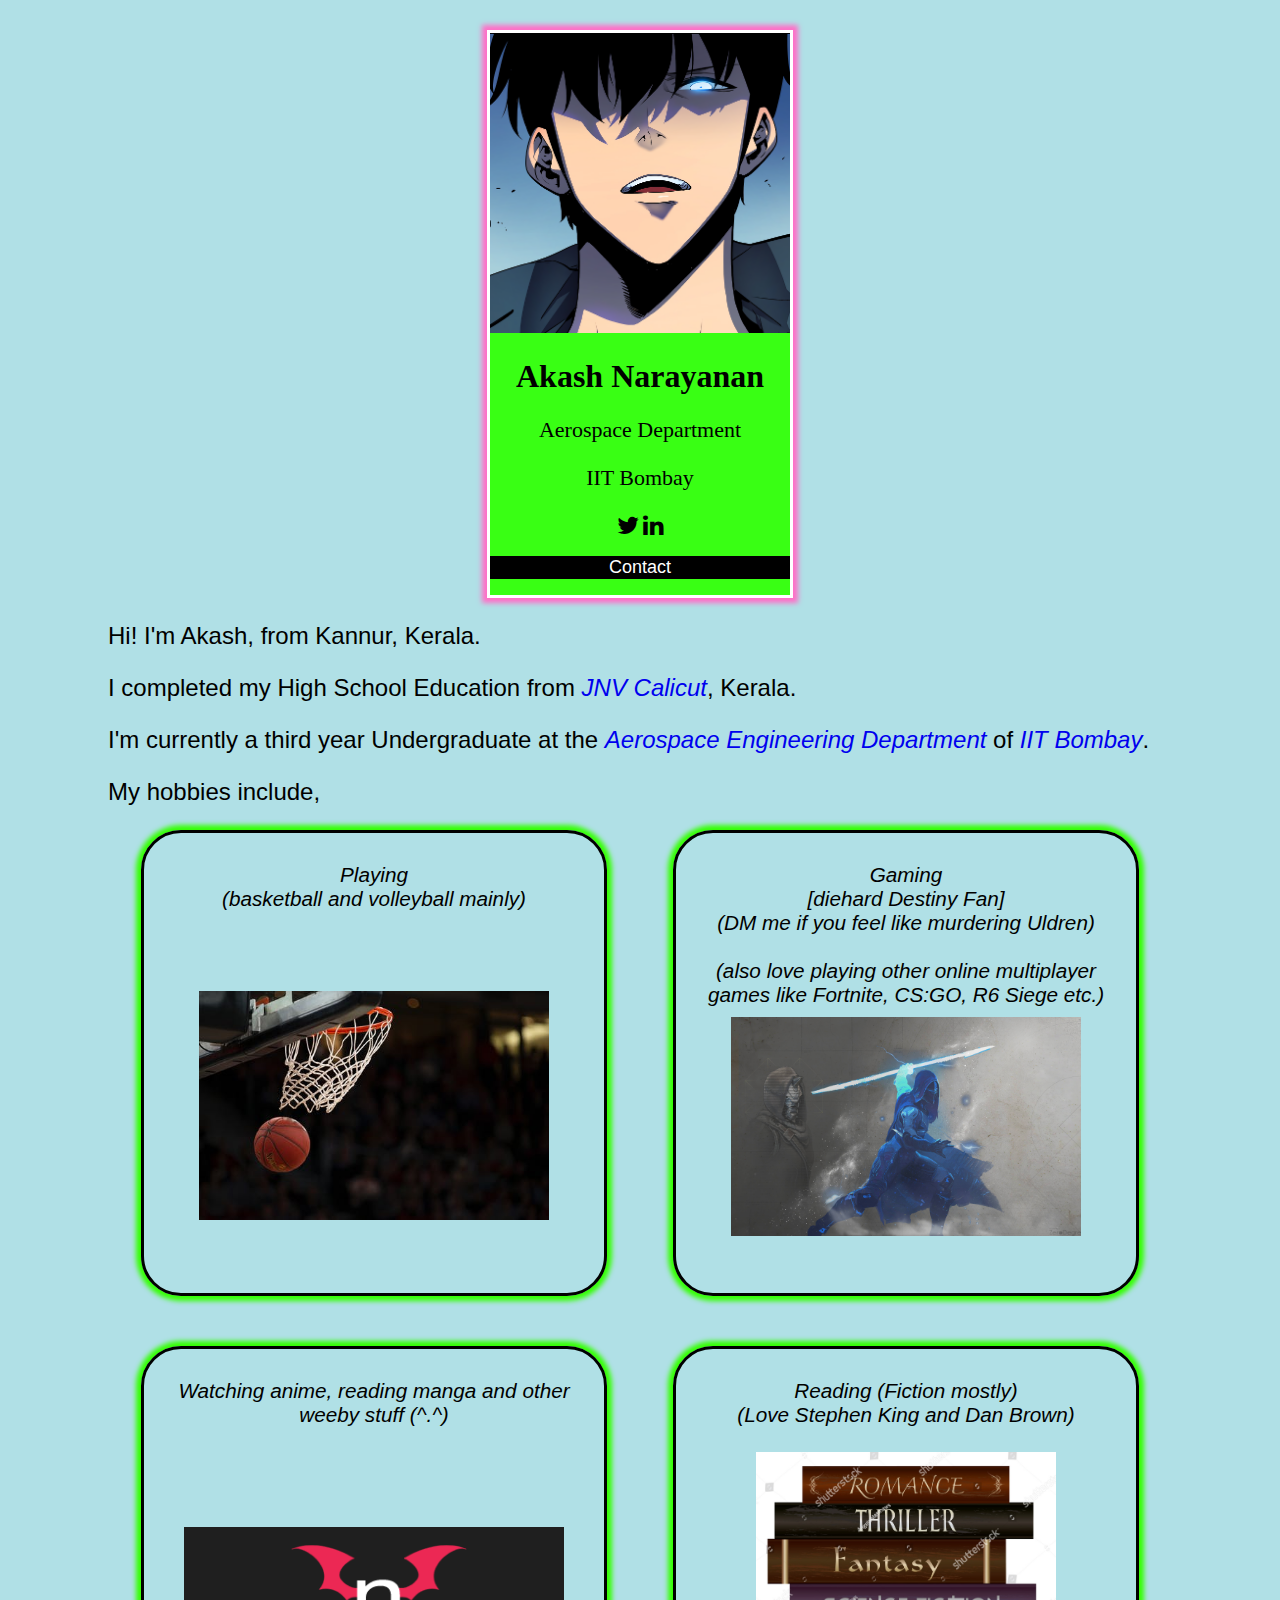
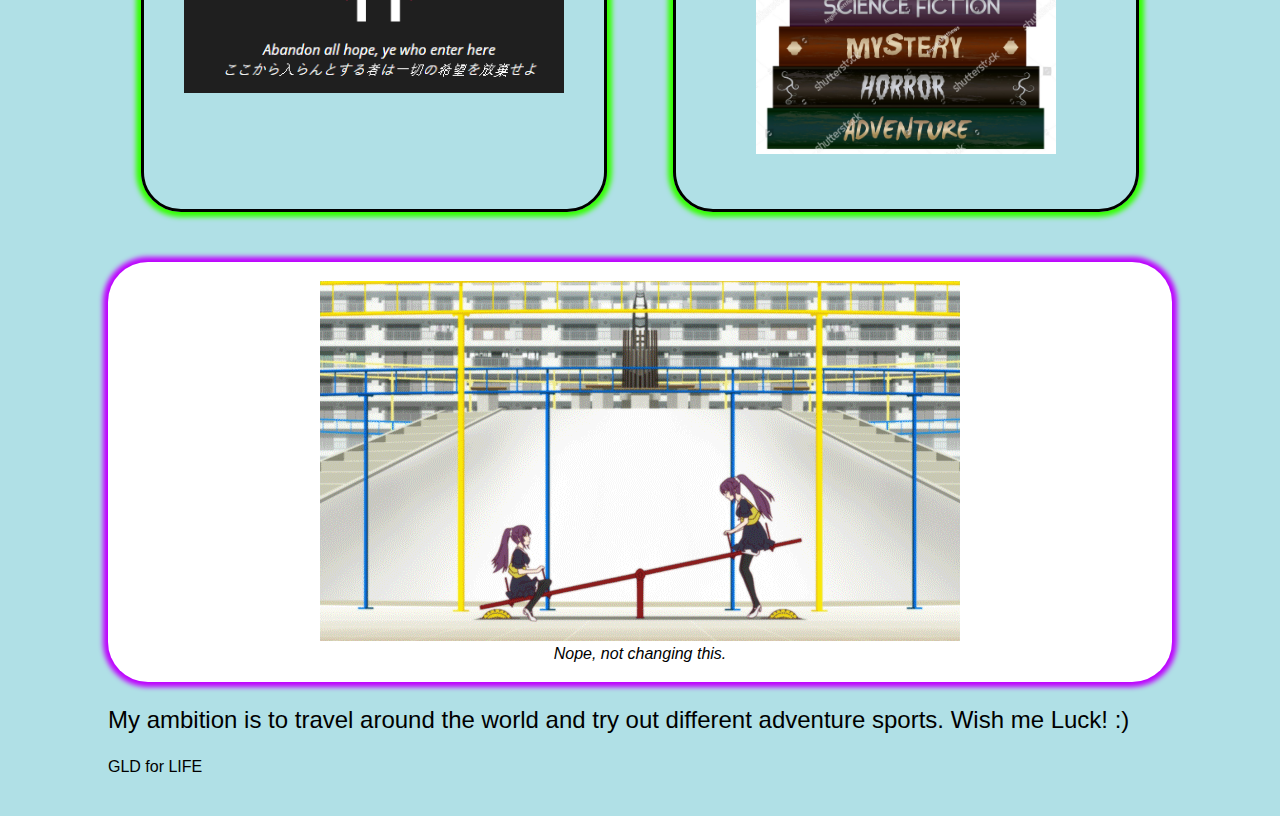
==== commit 33c477ba: "Update index.html" ====
--- a/index.html
+++ b/index.html
@@ -116,9 +116,9 @@
 </div>
 </div>
 
-<div class = "closing_notes">
-<p id = "feedback">Help me improve. Any feedback is appreciated. TY.</p>
-</div>	
+<div>
+  <p id = "gldz"> GLD for LIFE</p>
+</div>
 
 </body>
 </div>
